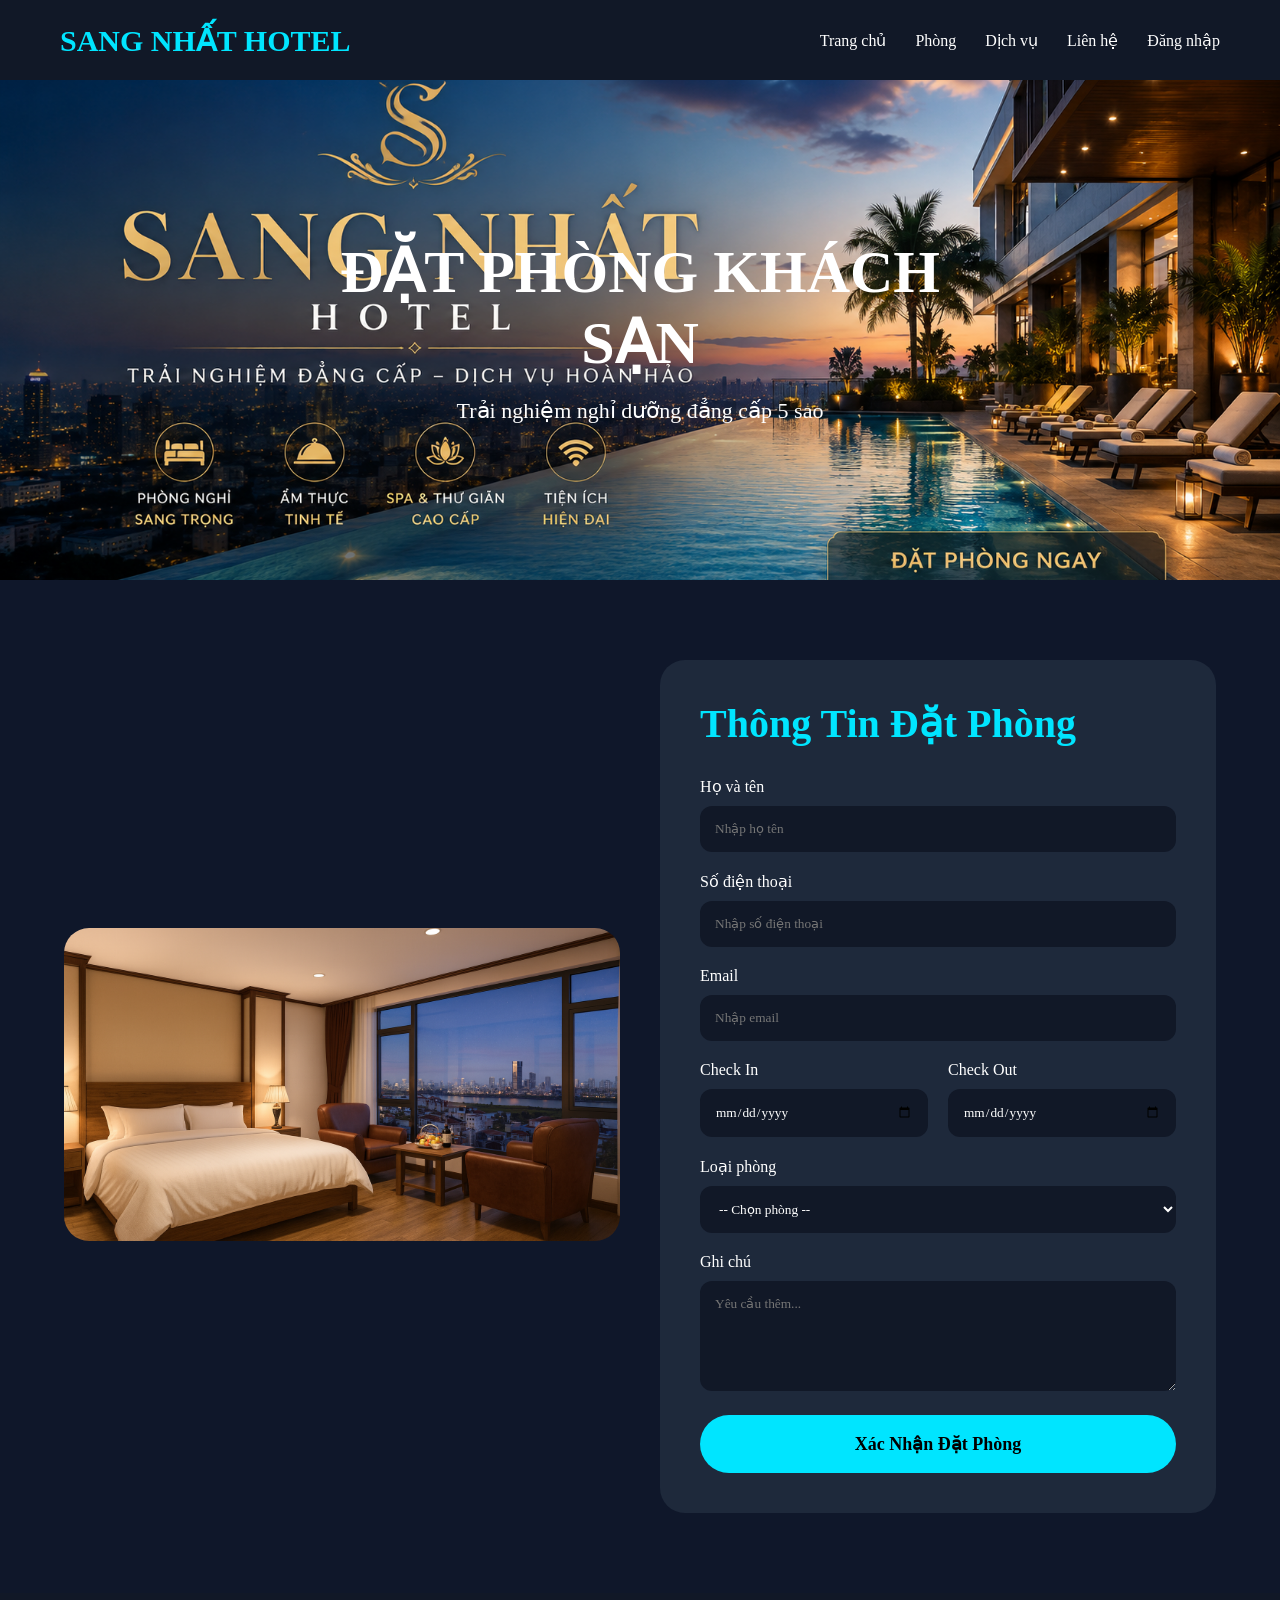
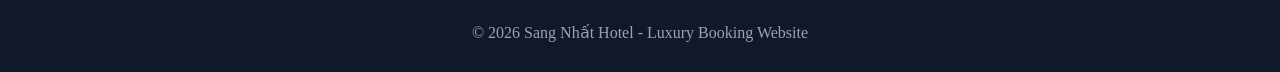
==== user/booking.html @ 57ee6013 "first upload" ====
<!-- booking.html -->

<!DOCTYPE html>
<html lang="vi">

<head>

    <meta charset="UTF-8">
    <meta name="viewport" content="width=device-width, initial-scale=1.0">

    <title>Đặt Phòng - Sang Nhất Hotel</title>

    <link rel="stylesheet" href="assets/css/booking.css">

</head>

<body>

<!-- HEADER -->

<header>

    <div class="logo">
        SANG NHẤT HOTEL
    </div>

    <nav>

        <a href="index.html">Trang chủ</a>

        <a href="index.html#rooms">Phòng</a>

        <a href="index.html#services">Dịch vụ</a>

        <a href="contact.html">Liên hệ</a>

        <a href="login.html" class="login-btn-nav">
            Đăng nhập
        </a>

    </nav>

</header>

<!-- BANNER -->

<section class="banner">

    <img src="assets/images/banners/banner1.png">

    <div class="banner-content">

        <h1>ĐẶT PHÒNG KHÁCH SẠN</h1>

        <p>
            Trải nghiệm nghỉ dưỡng đẳng cấp 5 sao
        </p>

    </div>

</section>

<!-- BOOKING -->

<section class="booking-section">

    <div class="booking-container">

        <!-- IMAGE -->

        <div class="booking-image">

            <img src="assets/images/rooms/room1.png">

        </div>

        <!-- FORM -->

        <div class="booking-form">

            <h2>Thông Tin Đặt Phòng</h2>

            <form onsubmit="showBooking(event)">

                <!-- NAME -->

                <div class="form-group">

                    <label>Họ và tên</label>

                    <input 
                        type="text"
                        placeholder="Nhập họ tên"
                        required
                    >

                </div>

                <!-- PHONE -->

                <div class="form-group">

                    <label>Số điện thoại</label>

                    <input 
                        type="text"
                        placeholder="Nhập số điện thoại"
                        required
                    >

                </div>

                <!-- EMAIL -->

                <div class="form-group">

                    <label>Email</label>

                    <input 
                        type="email"
                        placeholder="Nhập email"
                        required
                    >

                </div>

                <!-- DATE -->

                <div class="form-row">

                    <div class="form-group">

                        <label>Check In</label>

                        <input type="date" required>

                    </div>

                    <div class="form-group">

                        <label>Check Out</label>

                        <input type="date" required>

                    </div>

                </div>

                <!-- ROOM -->

                <div class="form-group">

                    <label>Loại phòng</label>

                    <select required>

                        <option value="">
                            -- Chọn phòng --
                        </option>

                        <option>
                            VIP Suite
                        </option>

                        <option>
                            Deluxe Room
                        </option>

                        <option>
                            Standard Room
                        </option>

                        <option>
                            Family Room
                        </option>

                    </select>

                </div>

                <!-- NOTE -->

                <div class="form-group">

                    <label>Ghi chú</label>

                    <textarea 
                        rows="5"
                        placeholder="Yêu cầu thêm..."
                        required
                    ></textarea>

                </div>

                <!-- BUTTON -->

                <button type="submit" class="book-btn">

                    Xác Nhận Đặt Phòng

                </button>

            </form>

        </div>

    </div>

</section>

<!-- FOOTER -->

<footer>

    © 2026 Sang Nhất Hotel - Luxury Booking Website

</footer>

<!-- JAVASCRIPT -->

<script>

function showBooking(event){

    event.preventDefault();

    const inputs = document.querySelectorAll(
        "input, textarea, select"
    );

    let isValid = true;

    inputs.forEach(input => {

        if(input.value.trim() === ""){

            isValid = false;

            input.style.border = "2px solid red";

        }
        else{

            input.style.border = "none";

        }

    });

    if(!isValid){

        alert("Vui lòng nhập đầy đủ thông tin!");

        return;

    }

    alert("Đặt phòng thành công!");

    window.location.href = "index.html";

}

</script>

</body>

</html>
---- user/assets/css/booking.css ----
*{
    margin:0;
    padding:0;
    box-sizing:border-box;
    font-family:Segoe UI;
}

body{
    background:#0f172a;
    color:white;
}

/* HEADER */

header{
    width:100%;
    height:80px;
    background:#111827;
    display:flex;
    justify-content:space-between;
    align-items:center;
    padding:0 60px;
}

.logo{
    font-size:30px;
    font-weight:bold;
    color:#00e5ff;
}

nav a{
    color:white;
    text-decoration:none;
    margin-left:25px;
    transition:0.3s;
}

nav a:hover{
    color:#00e5ff;
}

/* BANNER */

.banner{
    width:100%;
    height:500px;
    position:relative;
    overflow:hidden;
}

.banner img{
    width:100%;
    height:100%;
    object-fit:cover;
}

.banner-content{
    position:absolute;
    top:50%;
    left:50%;
    transform:translate(-50%,-50%);
    text-align:center;
}

.banner-content h1{
    font-size:60px;
    margin-bottom:20px;
}

.banner-content p{
    font-size:22px;
}

/* BOOKING */

.booking-section{
    padding:80px 0;
}

.booking-container{
    width:90%;
    margin:auto;
    display:grid;
    grid-template-columns:1fr 1fr;
    gap:40px;
    align-items:center;
}

.booking-image img{
    width:100%;
    aspect-ratio:16/9;
    object-fit:cover;
    border-radius:25px;
}

.booking-form{
    background:#1e293b;
    padding:40px;
    border-radius:25px;
}

.booking-form h2{
    margin-bottom:30px;
    font-size:40px;
    color:#00e5ff;
}

.form-group{
    margin-bottom:20px;
}

.form-group label{
    display:block;
    margin-bottom:10px;
}

.form-group input,
.form-group select,
.form-group textarea{
    width:100%;
    padding:15px;
    border:none;
    border-radius:12px;
    background:#111827;
    color:white;
}

.form-row{
    display:grid;
    grid-template-columns:1fr 1fr;
    gap:20px;
}

.book-btn{
    width:100%;
    padding:18px;
    border:none;
    border-radius:50px;
    background:#00e5ff;
    font-size:18px;
    font-weight:bold;
    cursor:pointer;
    transition:0.3s;
}

.book-btn:hover{
    background:white;
}

/* FOOTER */

footer{
    background:#111827;
    text-align:center;
    padding:30px;
    color:#9ca3af;
}

/* RESPONSIVE */

@media(max-width:900px){

    .booking-container{
        grid-template-columns:1fr;
    }

    .banner-content h1{
        font-size:40px;
    }

}
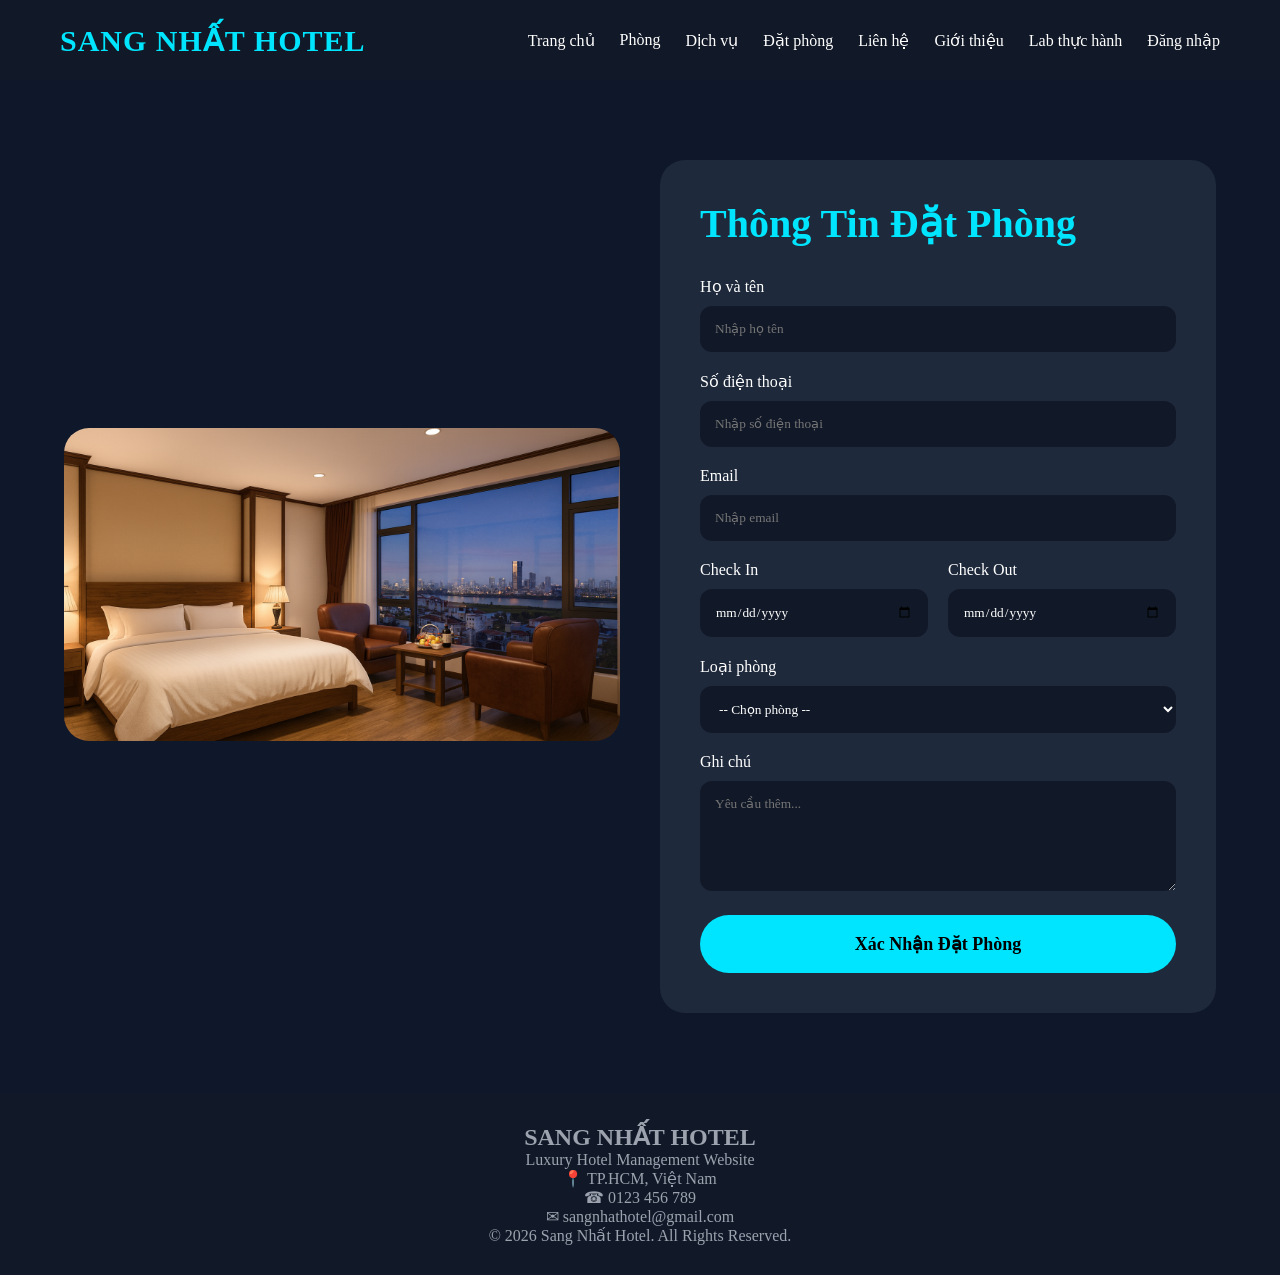
==== commit 8f8d2966: "update labs page" ====
--- a/user/booking.html
+++ b/user/booking.html
@@ -11,7 +11,7 @@
     <title>Đặt Phòng - Sang Nhất Hotel</title>
 
     <link rel="stylesheet" href="assets/css/booking.css">
-
+    
 </head>
 
 <body>
@@ -32,33 +32,18 @@
 
         <a href="index.html#services">Dịch vụ</a>
 
+        <a href="booking.html">Đặt phòng</a>
+
         <a href="contact.html">Liên hệ</a>
-
-        <a href="login.html" class="login-btn-nav">
-            Đăng nhập
-        </a>
+        <a href="about.html">Giới thiệu</a>
+        <a href="labs.html">Lab thực hành</a>
+
+        <a href="login.html">Đăng nhập</a>
 
     </nav>
 
 </header>
 
-<!-- BANNER -->
-
-<section class="banner">
-
-    <img src="assets/images/banners/banner1.png">
-
-    <div class="banner-content">
-
-        <h1>ĐẶT PHÒNG KHÁCH SẠN</h1>
-
-        <p>
-            Trải nghiệm nghỉ dưỡng đẳng cấp 5 sao
-        </p>
-
-    </div>
-
-</section>
 
 <!-- BOOKING -->
 
@@ -212,7 +197,34 @@
 
 <footer>
 
-    © 2026 Sang Nhất Hotel - Luxury Booking Website
+    <div class="footer-content">
+
+        <h2>SANG NHẤT HOTEL</h2>
+
+        <p>
+            Luxury Hotel Management Website
+        </p>
+
+        <p>
+            📍 TP.HCM, Việt Nam
+        </p>
+
+        <p>
+            ☎ 0123 456 789
+        </p>
+
+        <p>
+            ✉ sangnhathotel@gmail.com
+        </p>
+
+    </div>
+
+    <div class="copyright">
+
+        © 2026 Sang Nhất Hotel.
+        All Rights Reserved.
+
+    </div>
 
 </footer>
 
--- a/user/assets/css/booking.css
+++ b/user/assets/css/booking.css
@@ -10,7 +10,9 @@
     color:white;
 }
 
-/* HEADER */
+/* =========================
+   HEADER
+========================= */
 
 header{
     width:100%;
@@ -20,6 +22,51 @@
     justify-content:space-between;
     align-items:center;
     padding:0 60px;
+    position:sticky;
+    top:0;
+    z-index:1000;
+}
+
+.logo{
+    color:#00e5ff;
+    font-size:38px;
+    font-weight:bold;
+    letter-spacing:1px;
+}
+
+/* MENU */
+
+nav{
+    display:flex;
+    align-items:center;
+}
+
+nav a{
+    color:white;
+    text-decoration:none;
+    margin-left:30px;
+    font-weight:500;
+    position:relative;
+    transition:0.3s;
+}
+
+nav a::after{
+    content:"";
+    position:absolute;
+    left:0;
+    bottom:-6px;
+    width:0%;
+    height:2px;
+    background:#00e5ff;
+    transition:0.3s;
+}
+
+nav a:hover{
+    color:#00e5ff;
+}
+
+nav a:hover::after{
+    width:100%;
 }
 
 .logo{
@@ -39,37 +86,7 @@
     color:#00e5ff;
 }
 
-/* BANNER */
-
-.banner{
-    width:100%;
-    height:500px;
-    position:relative;
-    overflow:hidden;
-}
-
-.banner img{
-    width:100%;
-    height:100%;
-    object-fit:cover;
-}
-
-.banner-content{
-    position:absolute;
-    top:50%;
-    left:50%;
-    transform:translate(-50%,-50%);
-    text-align:center;
-}
-
-.banner-content h1{
-    font-size:60px;
-    margin-bottom:20px;
-}
-
-.banner-content p{
-    font-size:22px;
-}
+
 
 /* BOOKING */
 
@@ -168,4 +185,25 @@
         font-size:40px;
     }
 
+}
+@media screen and (max-width:768px){
+
+    .booking-container{
+        flex-direction: column;
+    }
+
+    .booking-image img{
+        width: 100%;
+        height: 250px;
+        object-fit: cover;
+    }
+
+    .booking-form{
+        width: 100%;
+    }
+
+    .form-row{
+        flex-direction: column;
+    }
+
 }
